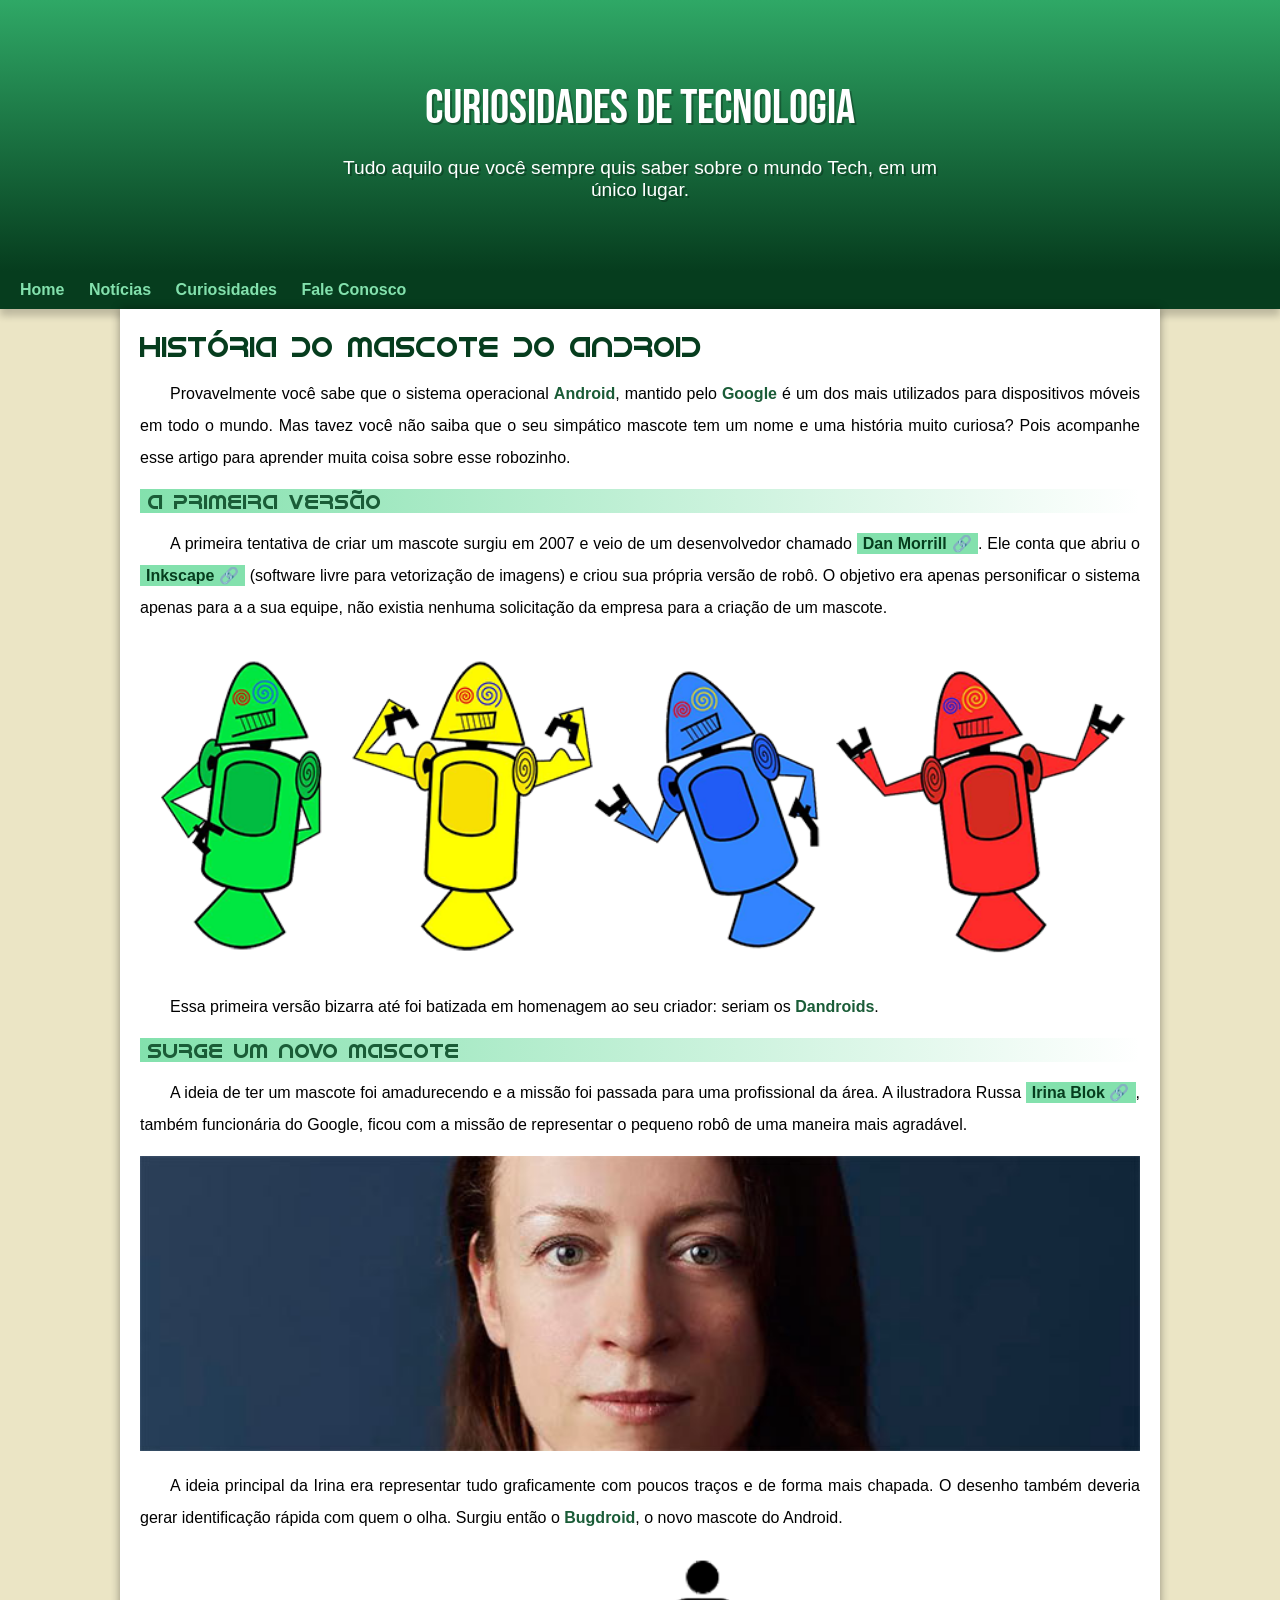
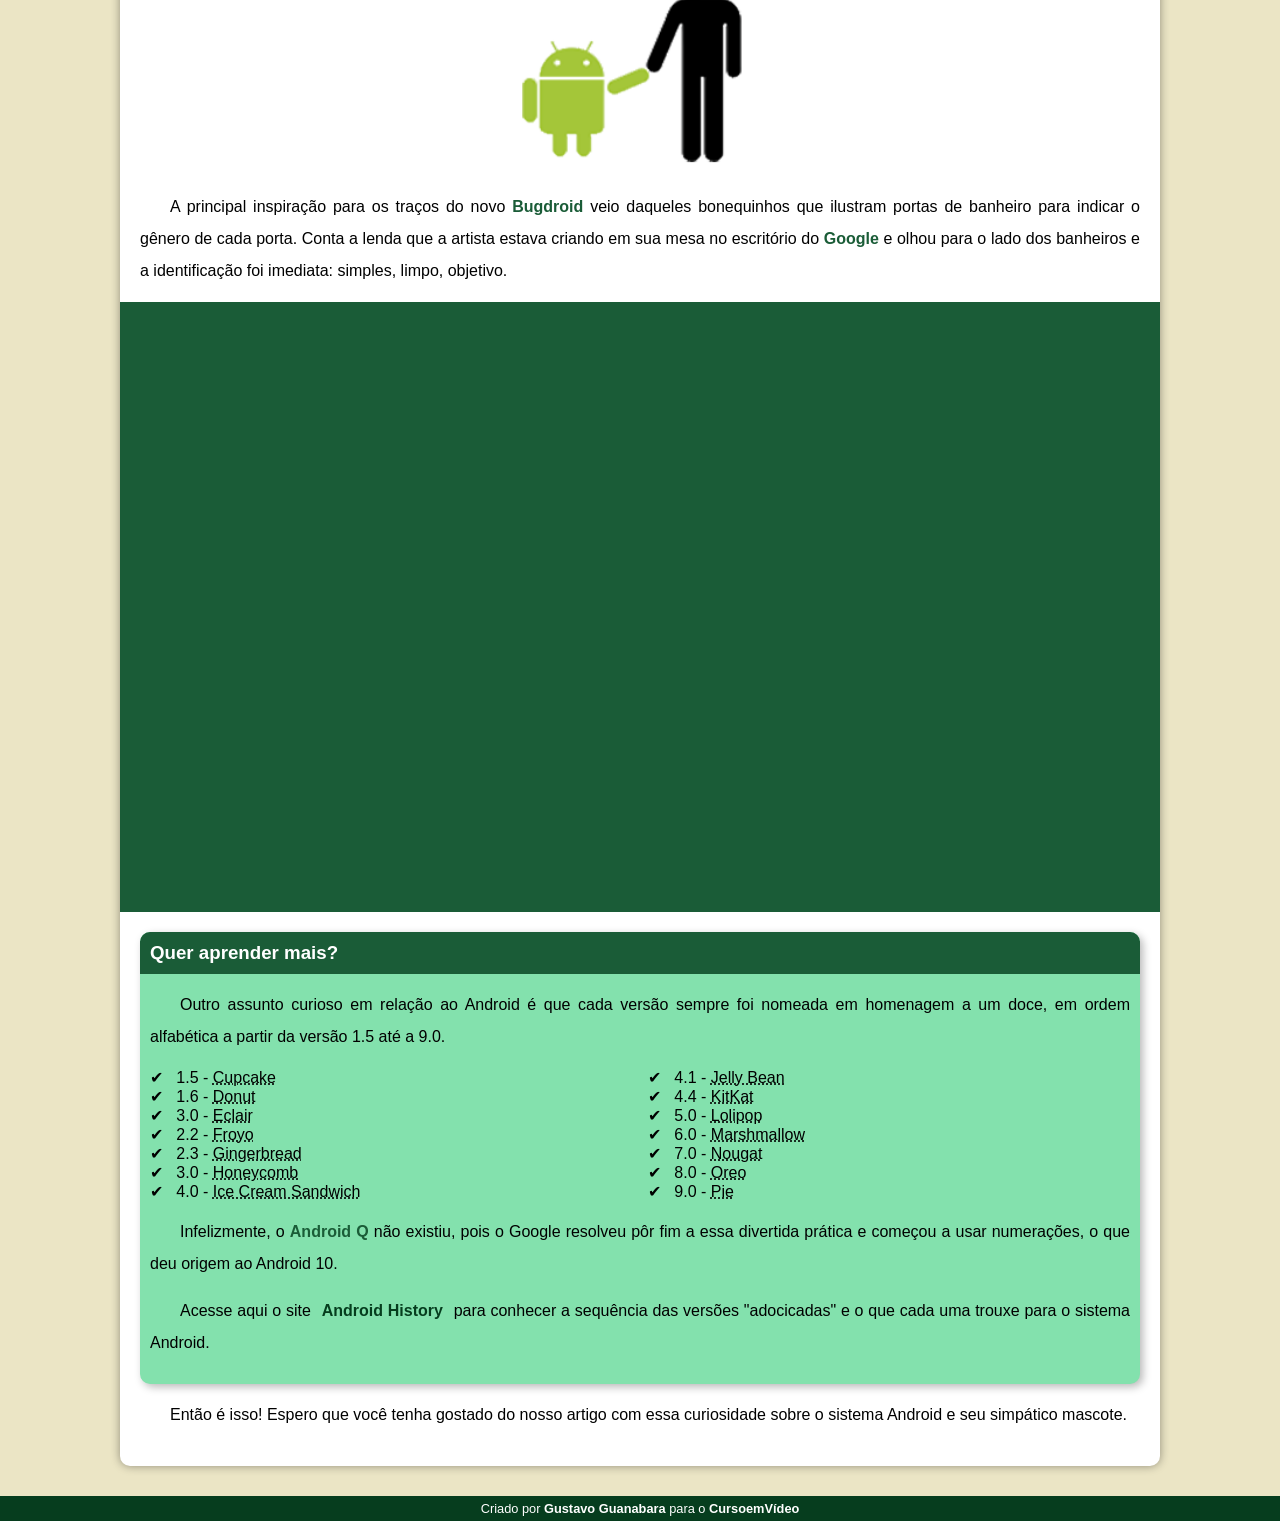
==== index.html @ 55320e2a "index" ====
<!DOCTYPE html>
<html lang="pt-br">
<head>
    <meta charset="UTF-8">
    <meta name="viewport" content="width=device-width, initial-scale=1.0">
    <title>Como surgiu o mascote do Android?</title>
    <link rel="shortcut icon" href="/imagens/favicon.ico" type="image/x-icon">
    <link rel="stylesheet" href="estilo/style.css"> 
</head>
<body>
    <header>
        <h1>
            CURIOSIDADES DE TECNOLOGIA
        </h1>
        <p>
            Tudo aquilo que você sempre quis saber sobre o mundo Tech, em um único lugar.
        </p>

    </header>
    <nav>
        <a href="#">Home</a>
        <a href="#">Notícias</a>
        <a href="#">Curiosidades</a>
        <a href="#">Fale Conosco</a>

    </nav>
    <main>
        <article>
            <h1>
                História do Mascote do Android
            </h1>

            <p>Provavelmente você sabe que o sistema operacional <strong>Android</strong>, mantido pelo <strong>Google</strong> é um dos mais utilizados para dispositivos móveis em todo o mundo. Mas tavez você não saiba que o seu simpático mascote tem um nome e uma história muito curiosa? Pois acompanhe esse artigo para aprender muita coisa sobre esse robozinho.</p>

            <h2>
                A primeira versão
            </h2>

            <p>
                A primeira tentativa de criar um mascote surgiu em 2007 e veio de um desenvolvedor chamado <a href="https://androidcommunity.com/dan-morrill-shows-us-the-android-mascot-that-almost-was-20130103/" target="_blank" class="externo">Dan Morrill</a>. Ele conta que abriu o <a href="https://inkscape.org/pt-br/ " target="_blank" class="externo">Inkscape</a> (software livre para vetorização de imagens) e criou sua própria versão de robô. O objetivo era apenas personificar o sistema apenas para a a sua equipe, não existia nenhuma solicitação da empresa para a criação de um mascote.
            </p>

            <picture>
                <source media="(max-width: 670px )" srcset="imagens/dan-droids-pq.png">
                <img src="/imagens/dan-droids.png" alt="Primeiro mascote do Android">
            </picture>

            <p>
                Essa primeira versão bizarra até foi batizada em homenagem ao seu criador: seriam os <strong>Dandroids</strong>.
            </p>

            <h2>
                Surge um novo mascote
            </h2>

            <p>
                A ideia de ter um mascote foi amadurecendo e a missão foi passada para uma profissional da área. A ilustradora Russa <a href="https://www.irinablok.com/android" target="_blank" class="externo">Irina Blok</a>, também funcionária do Google, ficou com a missão de representar o pequeno robô de uma maneira mais agradável.
            </p>

                <picture>
                    <source media="(max-width: 670px)" srcset="imagens/irina-blok-pq.jpg">
                    <img src="/imagens/irina-blok.jpg" alt="Irina Block, criadora do Bugdroid">
                </picture>

            <p>
                A ideia principal da Irina era representar tudo graficamente com poucos traços e de forma mais chapada. O desenho também deveria gerar identificação rápida com quem o olha. Surgiu então o <strong>Bugdroid</strong>, o novo mascote do Android.
            </p>

                <img src="/imagens/bugdroid.png" alt="Bugdroid" class="pequena">
            
            
            
            <p>

            A principal inspiração para os traços do novo <strong>Bugdroid</strong> veio daqueles bonequinhos que ilustram portas de banheiro para indicar o gênero de cada porta. Conta a lenda que a artista estava criando em sua mesa no escritório do <strong>Google</strong> e olhou para o lado dos banheiros e a identificação foi imediata: simples, limpo, objetivo.
            </p>

            <div class="video"><iframe width="560" height="315" src="https://www.youtube.com/embed/l2UDgpLz20M?si=7yYtXvxjVg7eA1jR" title="YouTube video player" frameborder="0" allow="accelerometer; autoplay; clipboard-write; encrypted-media; gyroscope; picture-in-picture; web-share" allowfullscreen></iframe></div>
            
             <aside>
                <h3>
                    Quer aprender mais?
                </h3> 
                 
                <p>
                    Outro assunto curioso em relação ao Android é que cada versão sempre foi nomeada em homenagem a um doce, em ordem alfabética a partir da versão 1.5 até a 9.0.
                
                </p>
    
                <ul>
                    <li>
                        1.5 - <abbr title="Bolo de Copo">Cupcake</abbr>
                    </li>
                    <li>
                        1.6 - <abbr title="Rosquinha">Donut</abbr>
                    </li>
                    <li>
                        3.0 - <abbr title="Bomba">Eclair</abbr>
                    </li>
                    <li>
                        2.2 - <abbr title="Iogurte Congelado">Froyo</abbr>
                    </li>
                    <li>
                        2.3 - <abbr title="Biscoito de Gengibre">Gingerbread</abbr>
                    </li>
                    <li>
                        3.0 - <abbr title="Favo de Mel">Honeycomb</abbr>
                    </li>
                    <li>
                        4.0 - <abbr title="Sanduiche de Sorvete">Ice Cream Sandwich</abbr>
                    </li>
                    <li>
                        4.1 - <abbr title="Jujuba">Jelly Bean</abbr>
                    </li>
                    <li>
                        4.4 - <abbr title="KitKat">KitKat</abbr>
                    </li>
                    <li>
                        5.0 - <abbr title="Pirulito">Lolipop</abbr>
                    </li>
                    <li>
                        6.0 - <abbr title="Marshmallow">Marshmallow</abbr>
                    </li>
                    <li>
                        7.0 - <abbr title="Torrone">Nougat</abbr>
                    </li>
                    <li>
                        8.0 - <abbr title="Oreo">Oreo</abbr>
                    </li>
                    <li>
                        9.0 - <abbr title="Torta">Pie</abbr>
                    </li>
                </ul>
    
                <p>
                    Infelizmente, o <strong>Android Q</strong> não existiu, pois o Google resolveu pôr fim a essa divertida prática e começou a usar numerações, o que deu origem ao Android 10.
                </p>
    
                <p>
                    Acesse aqui o site <a href="https://www.android.com/intl/en_uk/history/" target="_blank">Android History</a> para conhecer a sequência das versões "adocicadas" e o que cada uma trouxe para o sistema Android.
                </p>
             </aside>
            
                <p> 
                    Então é isso! Espero que você tenha gostado do nosso artigo com essa curiosidade sobre o sistema Android e seu simpático mascote.
                </p>
        </article>

    </main>
    <footer>
        <p>
            Criado por <a href="https://gustavoguanabara.github.io" target="_blank">Gustavo Guanabara</a> para o <a href="https://www.youtube.com/cursoemvideo" target="_blank">CursoemVídeo</a>
        </p>

    </footer>

</body>
</html>
---- estilo/style.css ----
@charset "UTF-8";
@import url('https://fonts.googleapis.com/css2?family=Bebas+Neue&display=swap');
@font-face {
    font-family: 'Android';
    src: url(../fontes/idroid.otf) format('opentype');
}
:root {
    --cor0: #ebe5c5;
    --cor1: #83e1ad;
    --cor2: #3ddc84;
    --cor3: #2fa866;
    --cor4: #1a5c37;
    --cor5: #063d1e;
    --fonte-padrao: Arial, Verdana, Helvetica, sans-serif;
    --fonte-destaque:  'Bebas Neue', cursive;
    --fonte-android: 'Android', cursive;
}
* {
margin: 0px;
padding: 0px;
}

body {
    background-color: var(--cor0);
    font-family: var(--fonte-padrao);
}

header > h1 {
    font-family: var(--fonte-destaque);
    color: white;
    padding-top: 40px;
    padding-bottom: 20px;
    text-shadow: 2px 2px 0px rgba(0, 0, 0, 0.277);
    font-size: 3em;
    font-weight: normal;
    
}
header {
    background-image: linear-gradient(to bottom, var(--cor3) , var(--cor5) );
    text-align: center;
    min-height: 150px;
    padding-bottom: 40px;
    padding-top: 40px;
    
}

header > p {
    color: white;
    font-family: var(--fonte-padrao);
    font-size: 1.2em;
    max-width: 600px;
    padding-right: 10px;
    padding-left: 10px;
    margin: auto;
    margin-bottom: 30px;
    
    text-shadow: 2px 2px 0px rgba(0, 0, 0, 0.277);
}

nav {
    background-color: var(--cor5);
    padding: 10px;
    box-shadow: 0px 7px 7px rgba(0, 0, 0, 0.191);

}

nav > a {
    color: var(--cor1);
    text-decoration: none;
    padding: 10px;
    font-weight: bold;
    border-radius: 3px;
    }

    nav > a:hover {
        background-color: var(--cor3) ;
        color: var(--cor5);
    }

main {
    min-width: 300px;
    max-width: 1000px;
    background-color: white;
    margin: auto;
    padding: 20px;
    margin-bottom: 30px;
    box-shadow: 0px 0px 10px rgba(0, 0, 0, 0.39);
    border-radius: 0px 0px 10px 10px;
    
    
  
    
}
main h1 {
    color: var(--cor5);
    font-family: var(--fonte-android);
    font-weight: normal;
    font-size: 1.8em;
    
    
}

main h2 {
    font-family: Android;
    color: var(--cor4);
    font-size: 1.3em;
    background-image: linear-gradient( to right, var(--cor1), transparent);
    padding-left: 8px;
    font-weight: normal;
}

main p {
    margin: 15px 0px;
    text-align: justify;
    text-indent: 30px;
    line-height: 2em;
}
main strong {
    color: var(--cor4);
    font-weight: bold;
}

main a {
    text-decoration: none;
    font-weight: bold;
    color: var(--cor5);
    background-color: var(--cor1);
    padding: 2px 6px;

}
main a:hover {
    text-decoration: underline;
    color: var(--cor4);
}
main img {
    width: 100%;
    
}

main img.pequena {
    max-width: 350px;
    display: block;
    margin: auto;
}

div.video {
    background-color: var(--cor4);
    margin: 0px -20px 30px -20px;
    padding: 20px;
    padding-bottom: 59%;
    position: relative;
    margin-bottom: 20px;
    }

div.video > iframe {
    position: absolute;
    top: 5%;
    left: 5%;
    width: 90%;
    height: 90%;
}


aside {
    background-color: var(--cor1);
    border-radius: 10px;
    padding: 10px;
    box-shadow:  3px 3px 8px rgba(0, 0, 0, 0.277);
}
aside > ul {
    list-style-position: inside;
    columns: 2;
    list-style-type: '\2714\00A0\00A0';
}
aside > h3 {
    background-color: var(--cor4);
    color: white;
    padding: 10px;
    margin: -10px -10px 0px -10px;
    border-radius: 10px 10px 0px 0px;
}

a.externo::after {
    content: '\00A0\1F517';
}

footer {
    background-color: var(--cor5);
    color: white;
    text-align: center;
    font-size: 0.8em;
    padding: 5px;
    
}

footer a {
    color: white;
    text-decoration: none;
    font-weight: bolder;
}

footer a:hover {
    text-decoration: underline;
    color: var(--cor1);
    
}
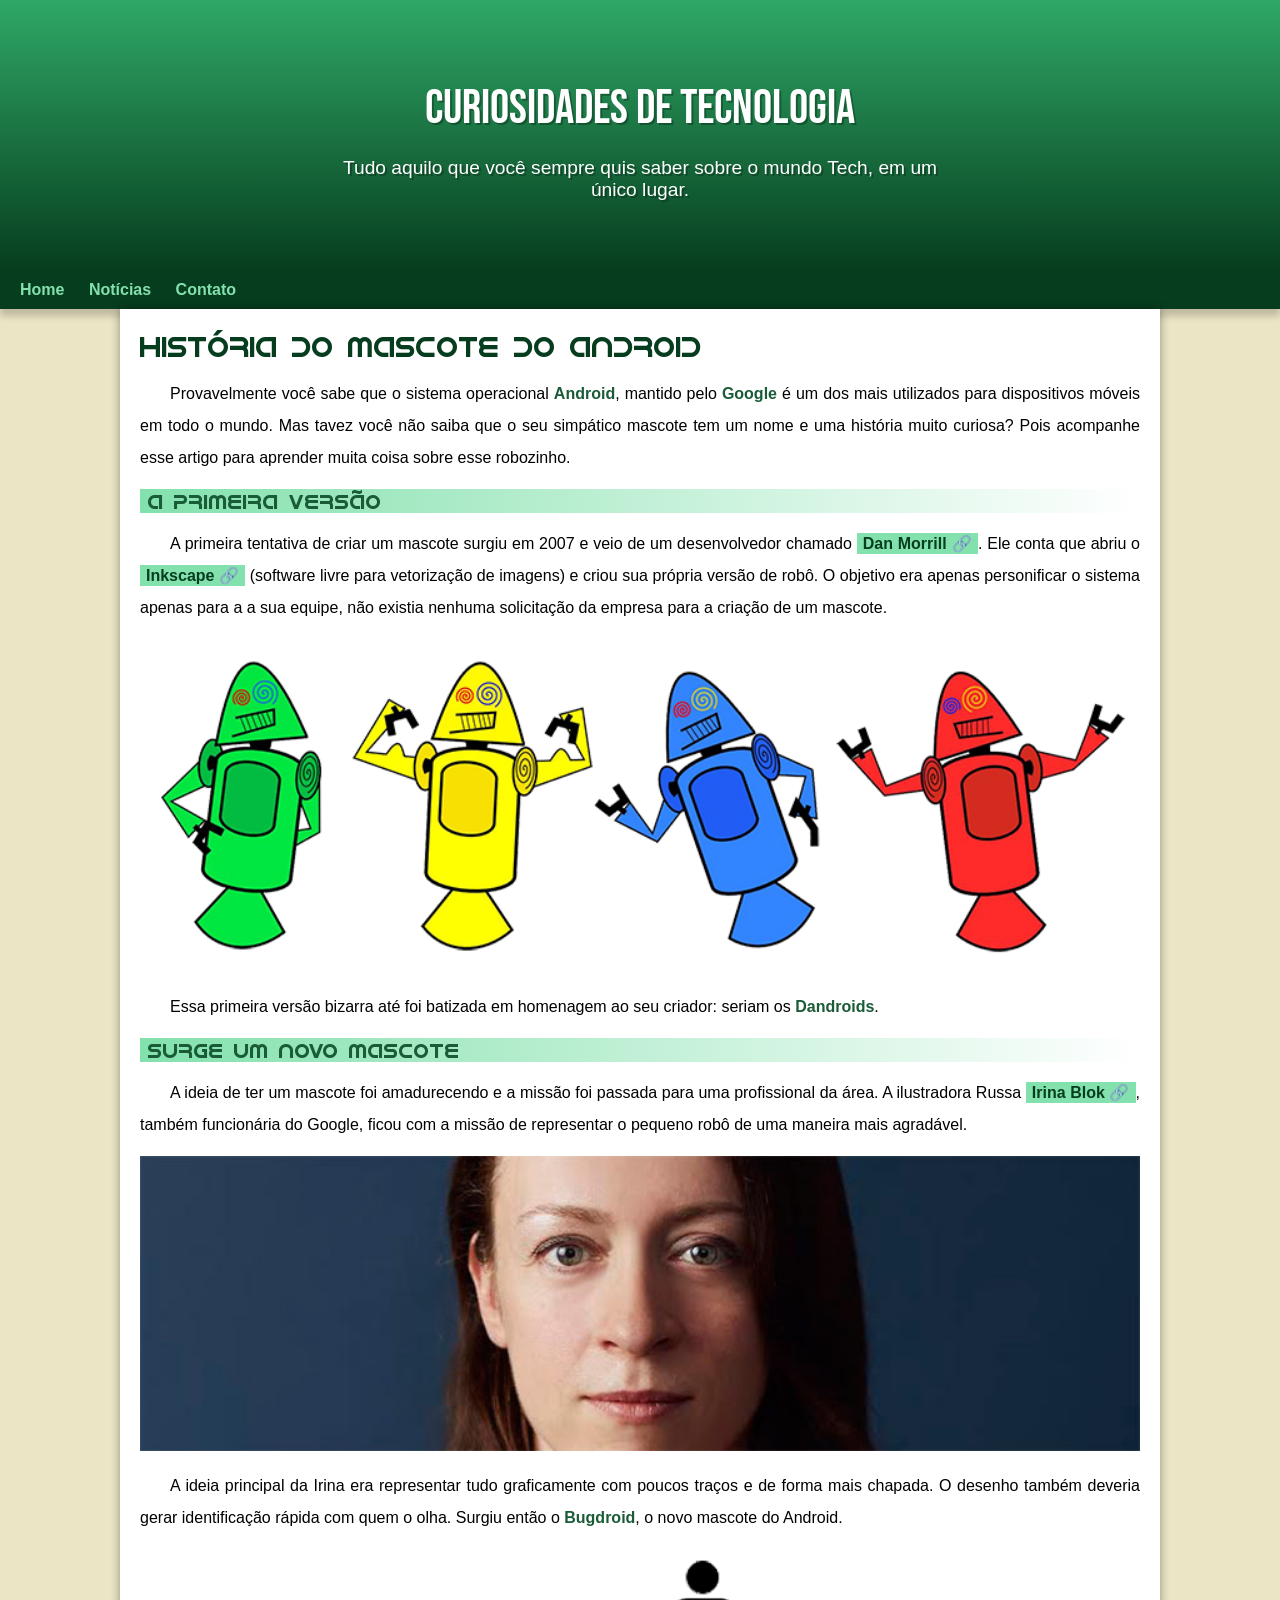
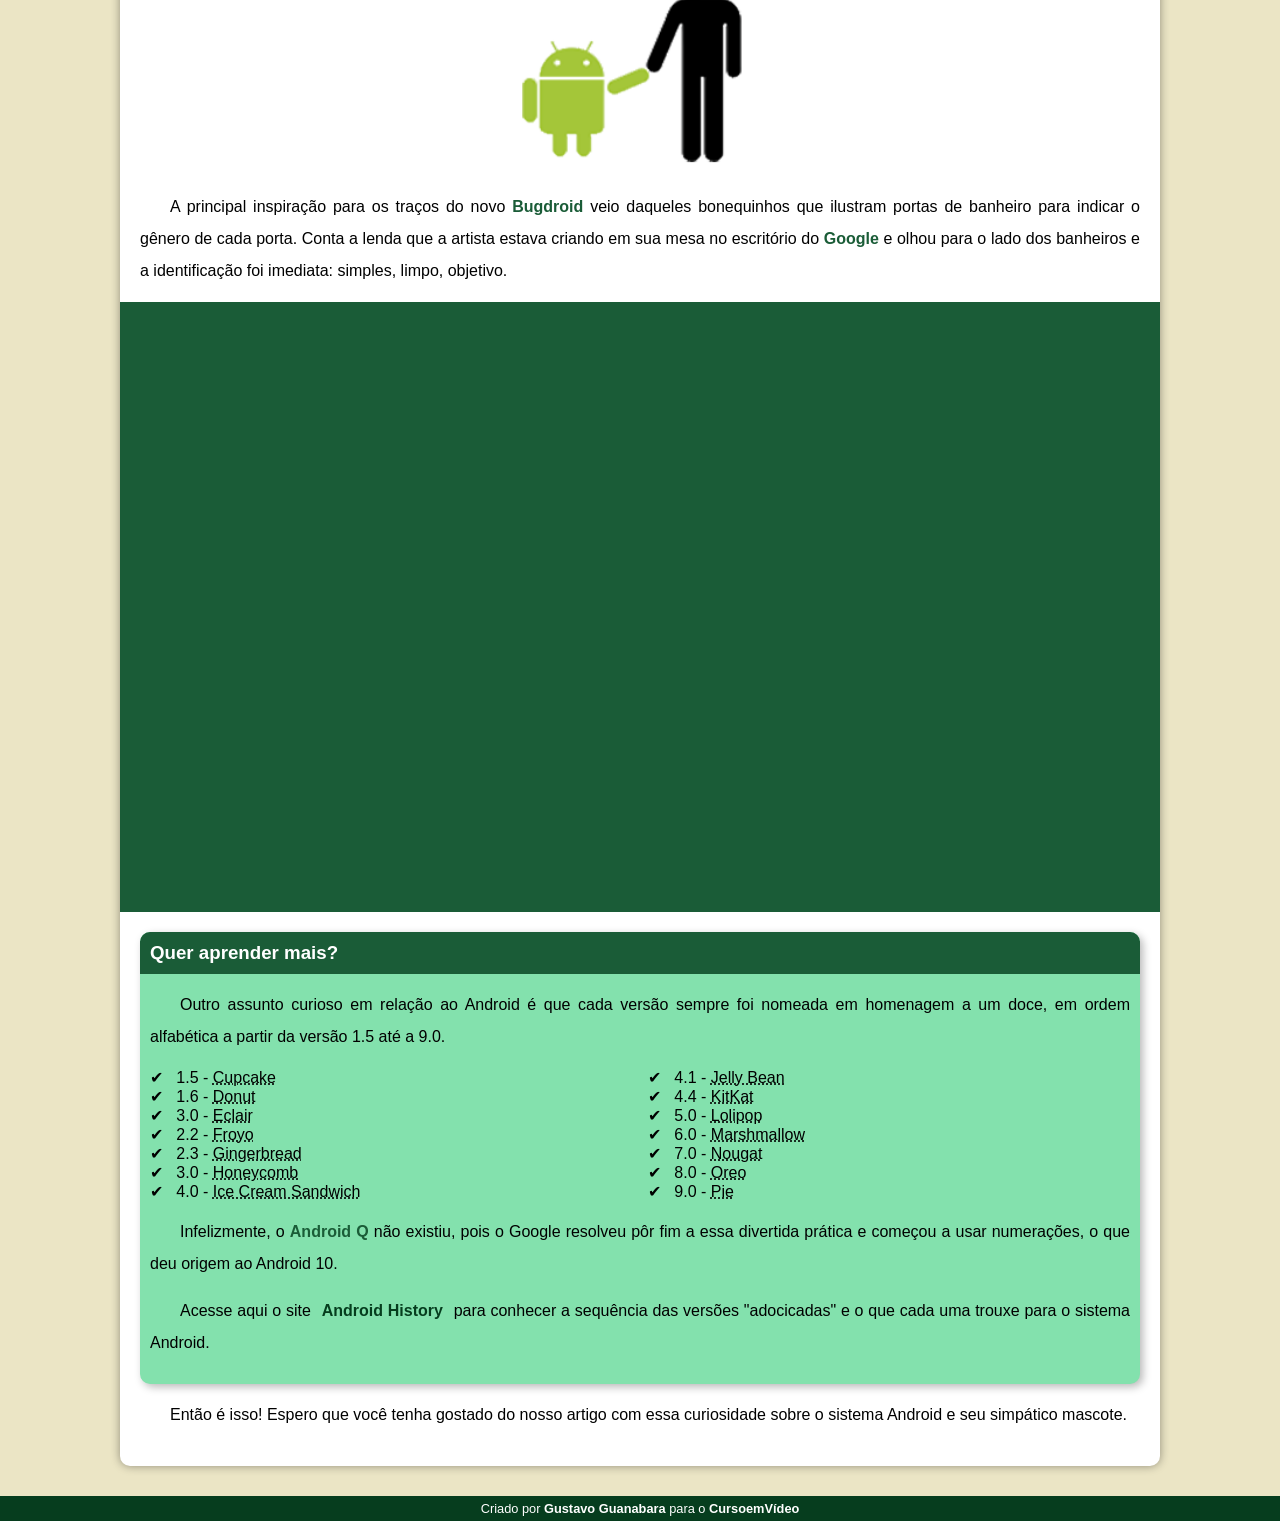
==== commit 6a702aa7: "Update index.html" ====
--- a/index.html
+++ b/index.html
@@ -20,8 +20,8 @@
     <nav>
         <a href="#">Home</a>
         <a href="#">Notícias</a>
-        <a href="#">Curiosidades</a>
-        <a href="#">Fale Conosco</a>
+        <a href="#">Contato</a>
+        
 
     </nav>
     <main>
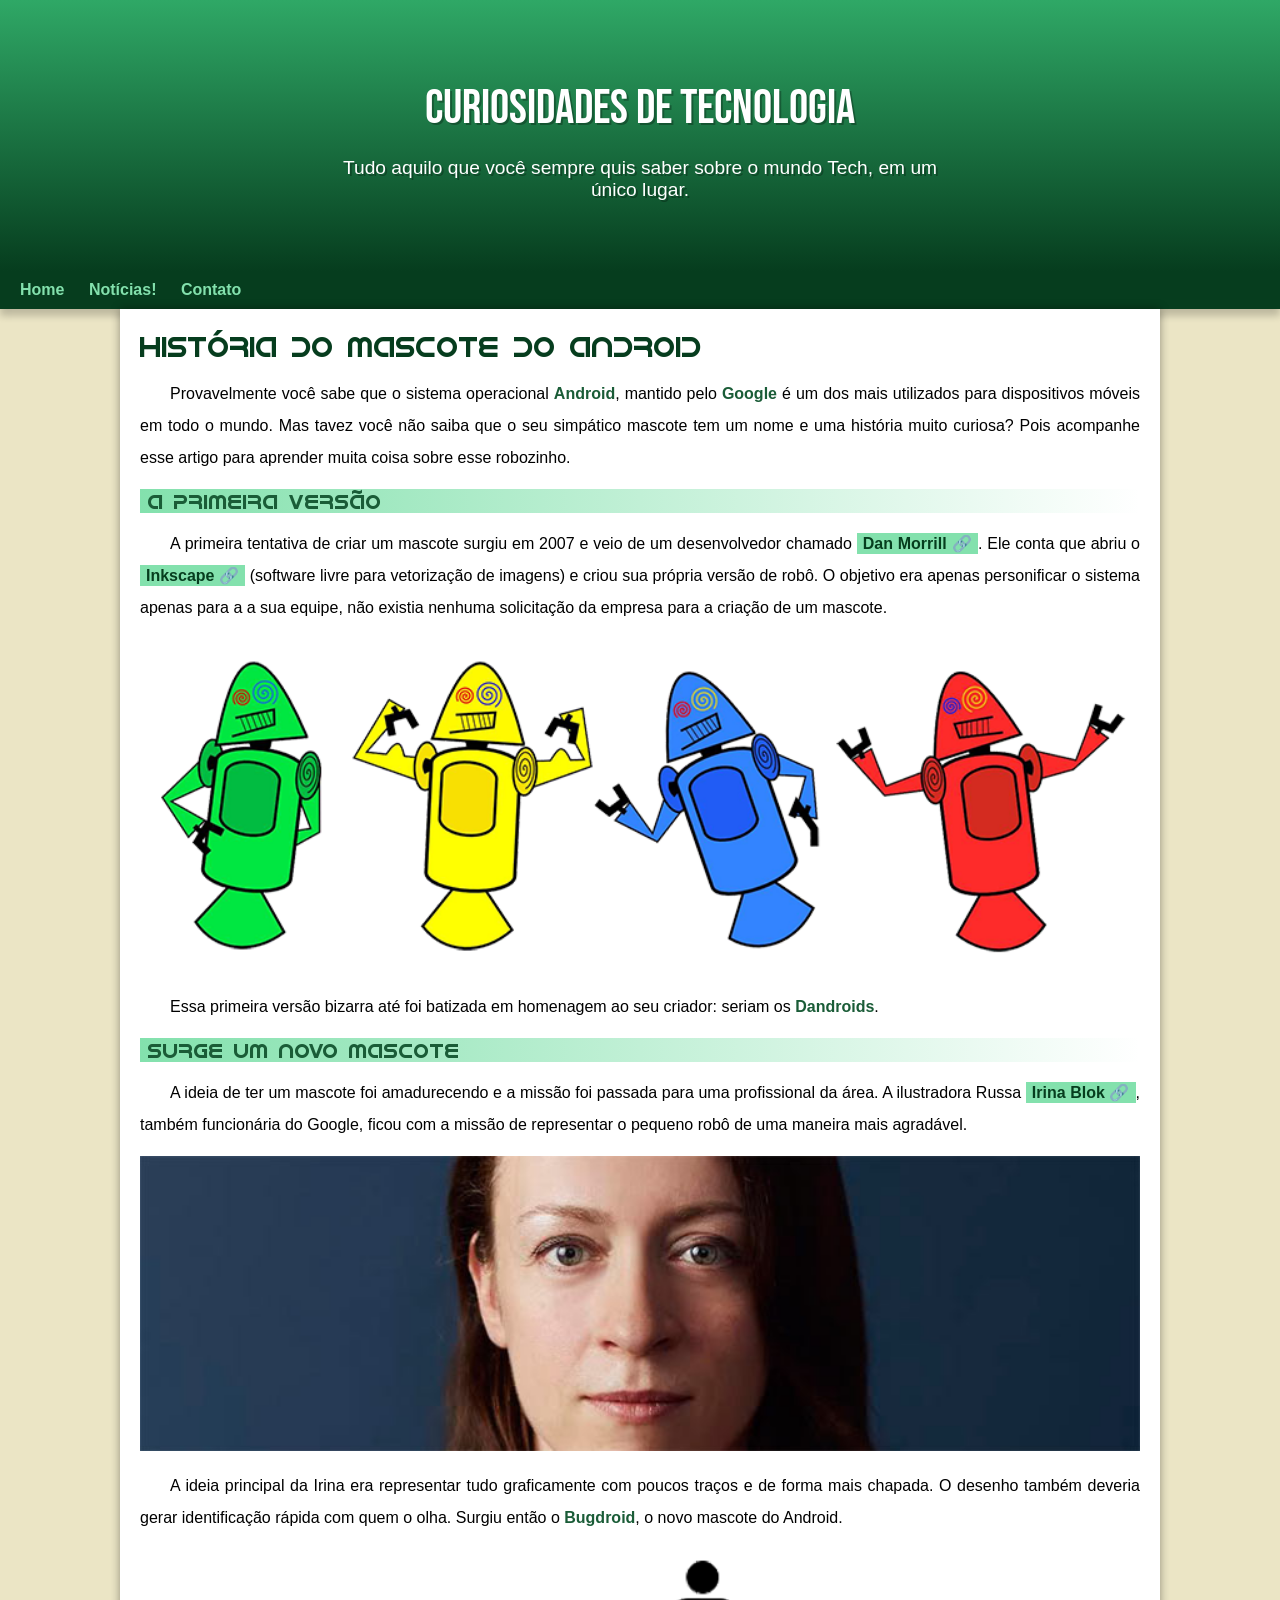
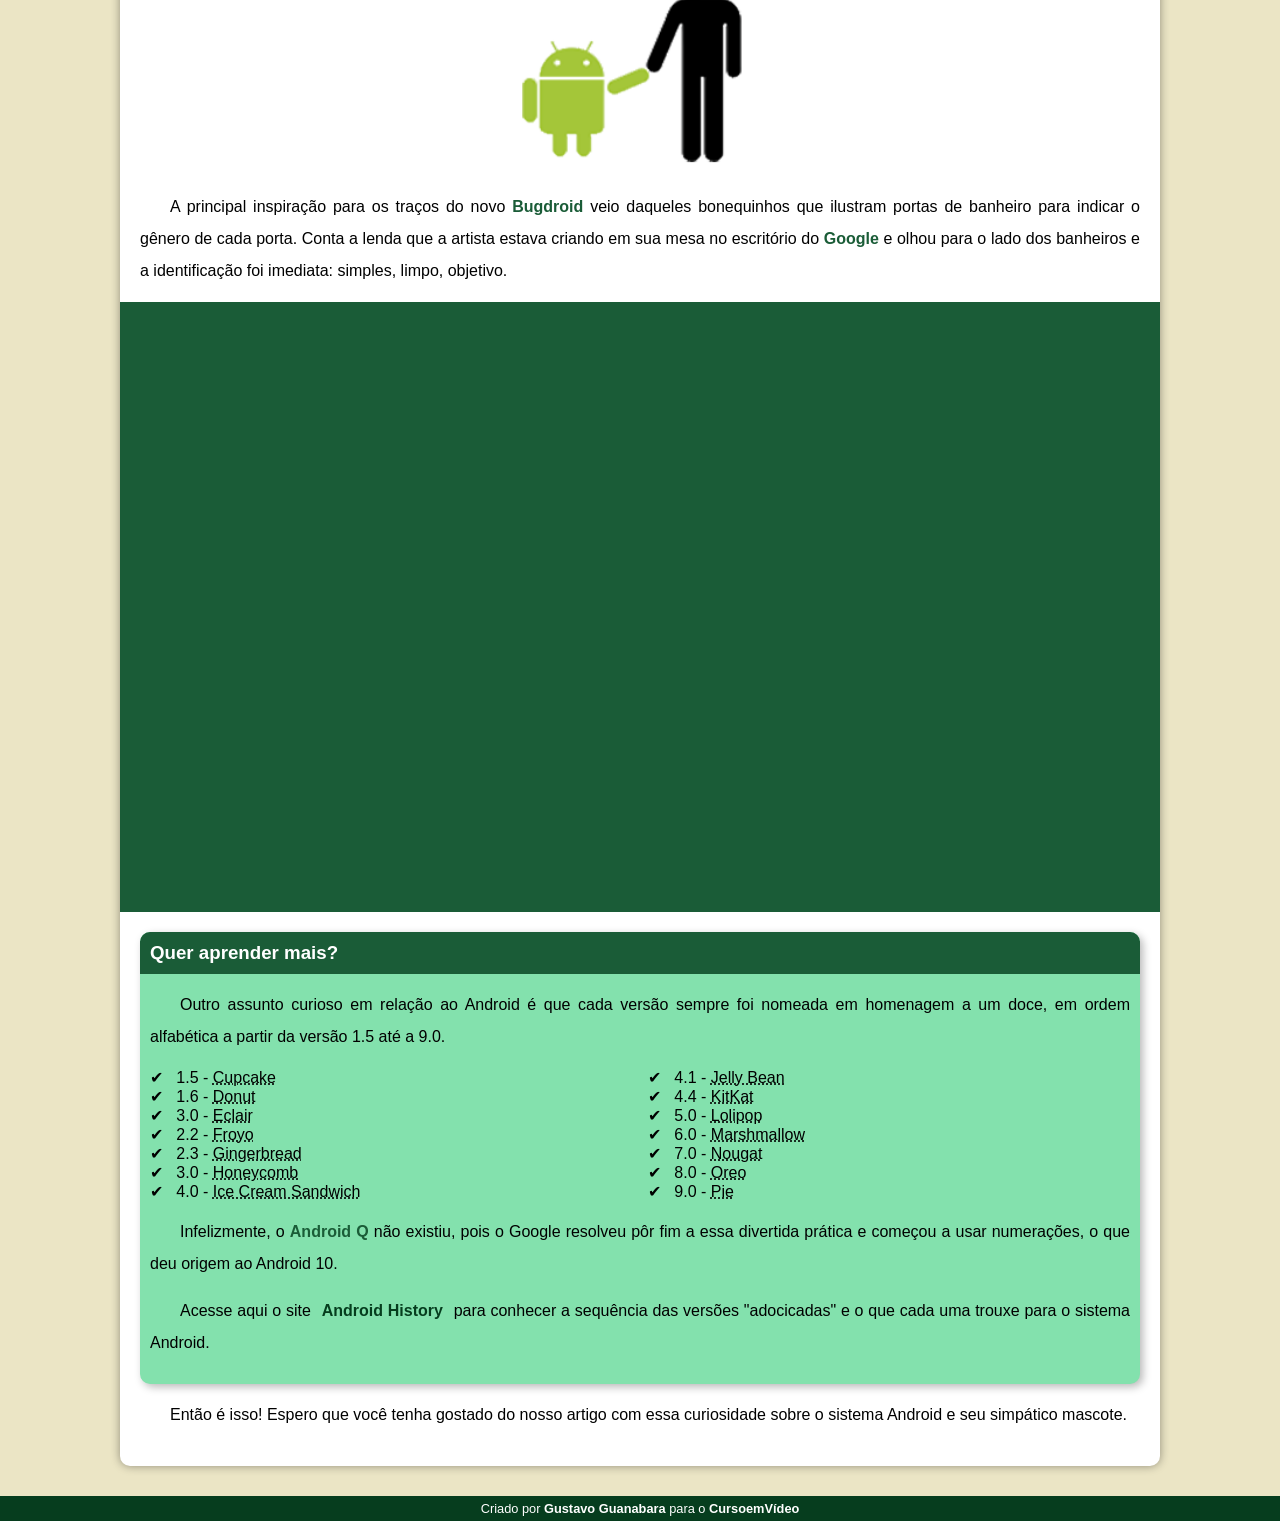
==== commit 14fffef7: "Update index.html" ====
--- a/index.html
+++ b/index.html
@@ -19,7 +19,7 @@
     </header>
     <nav>
         <a href="#">Home</a>
-        <a href="#">Notícias</a>
+        <a href="#">Notícias!</a>
         <a href="#">Contato</a>
         
 
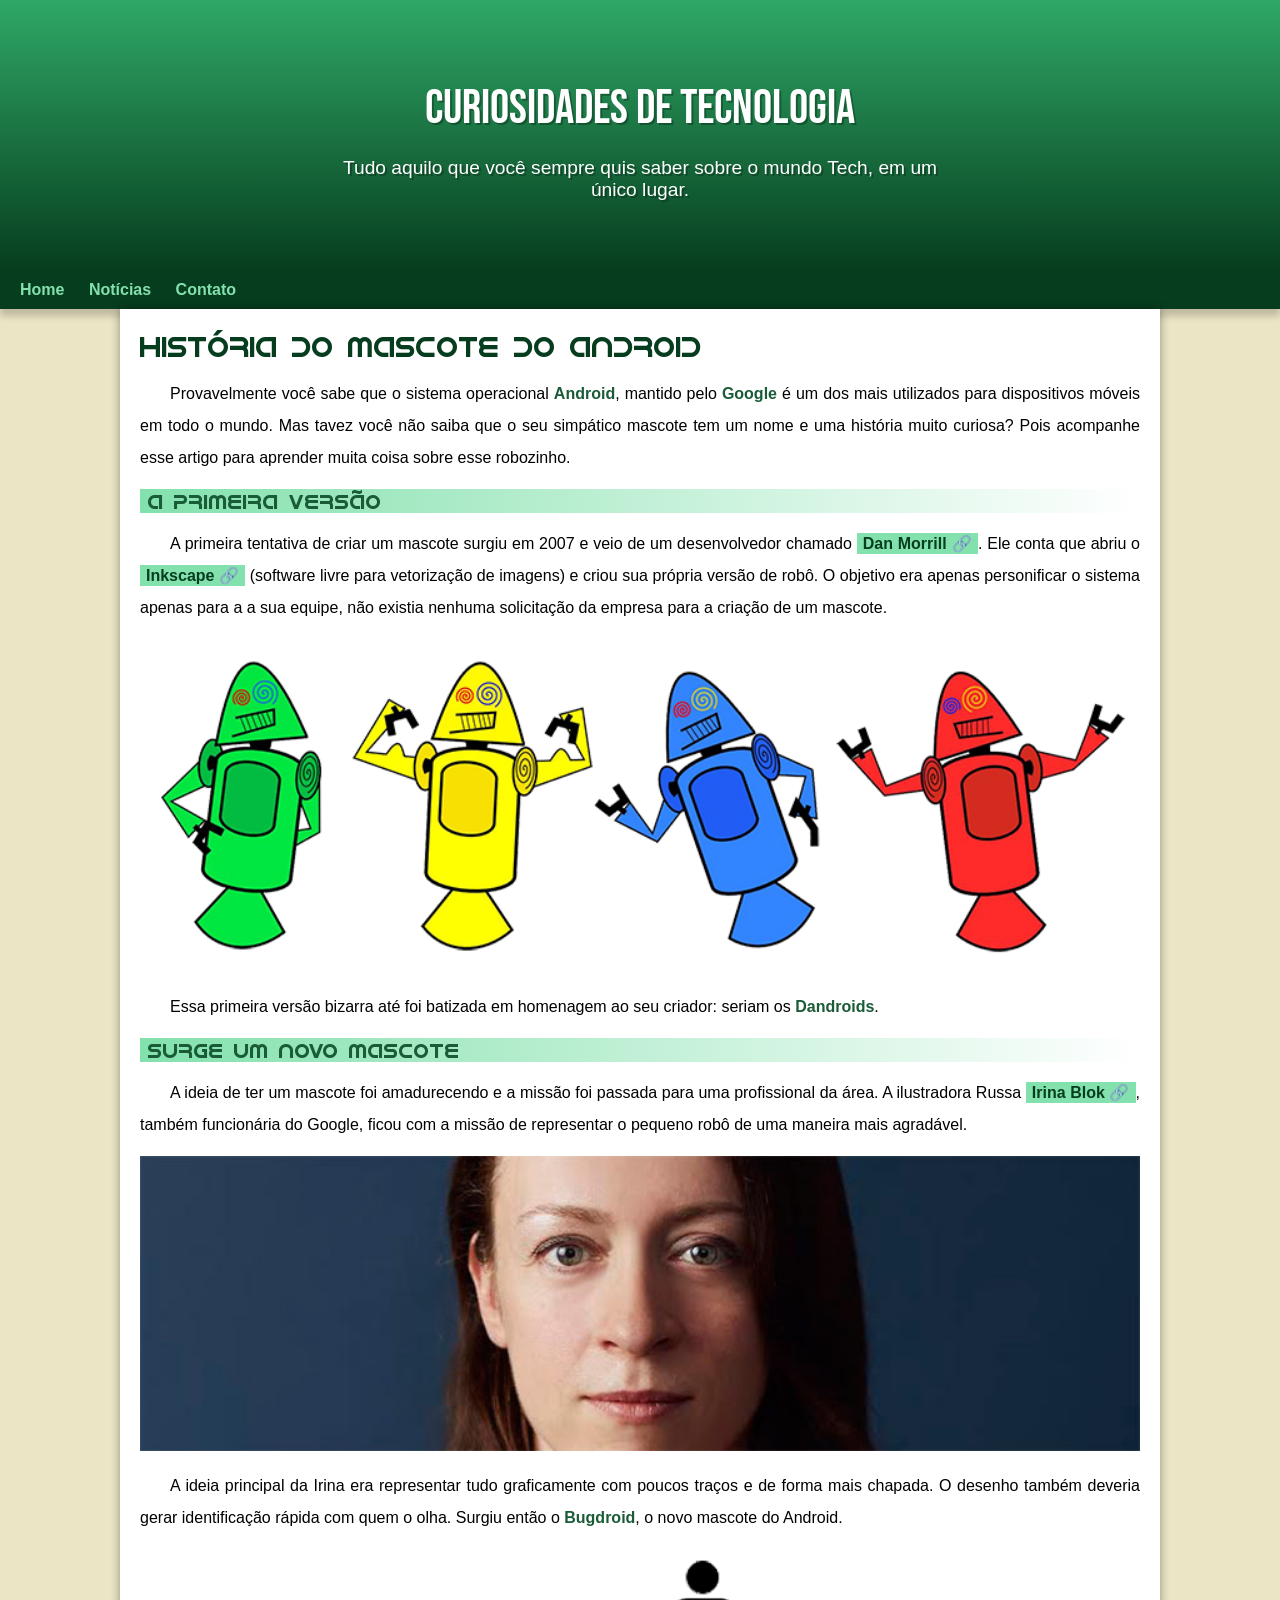
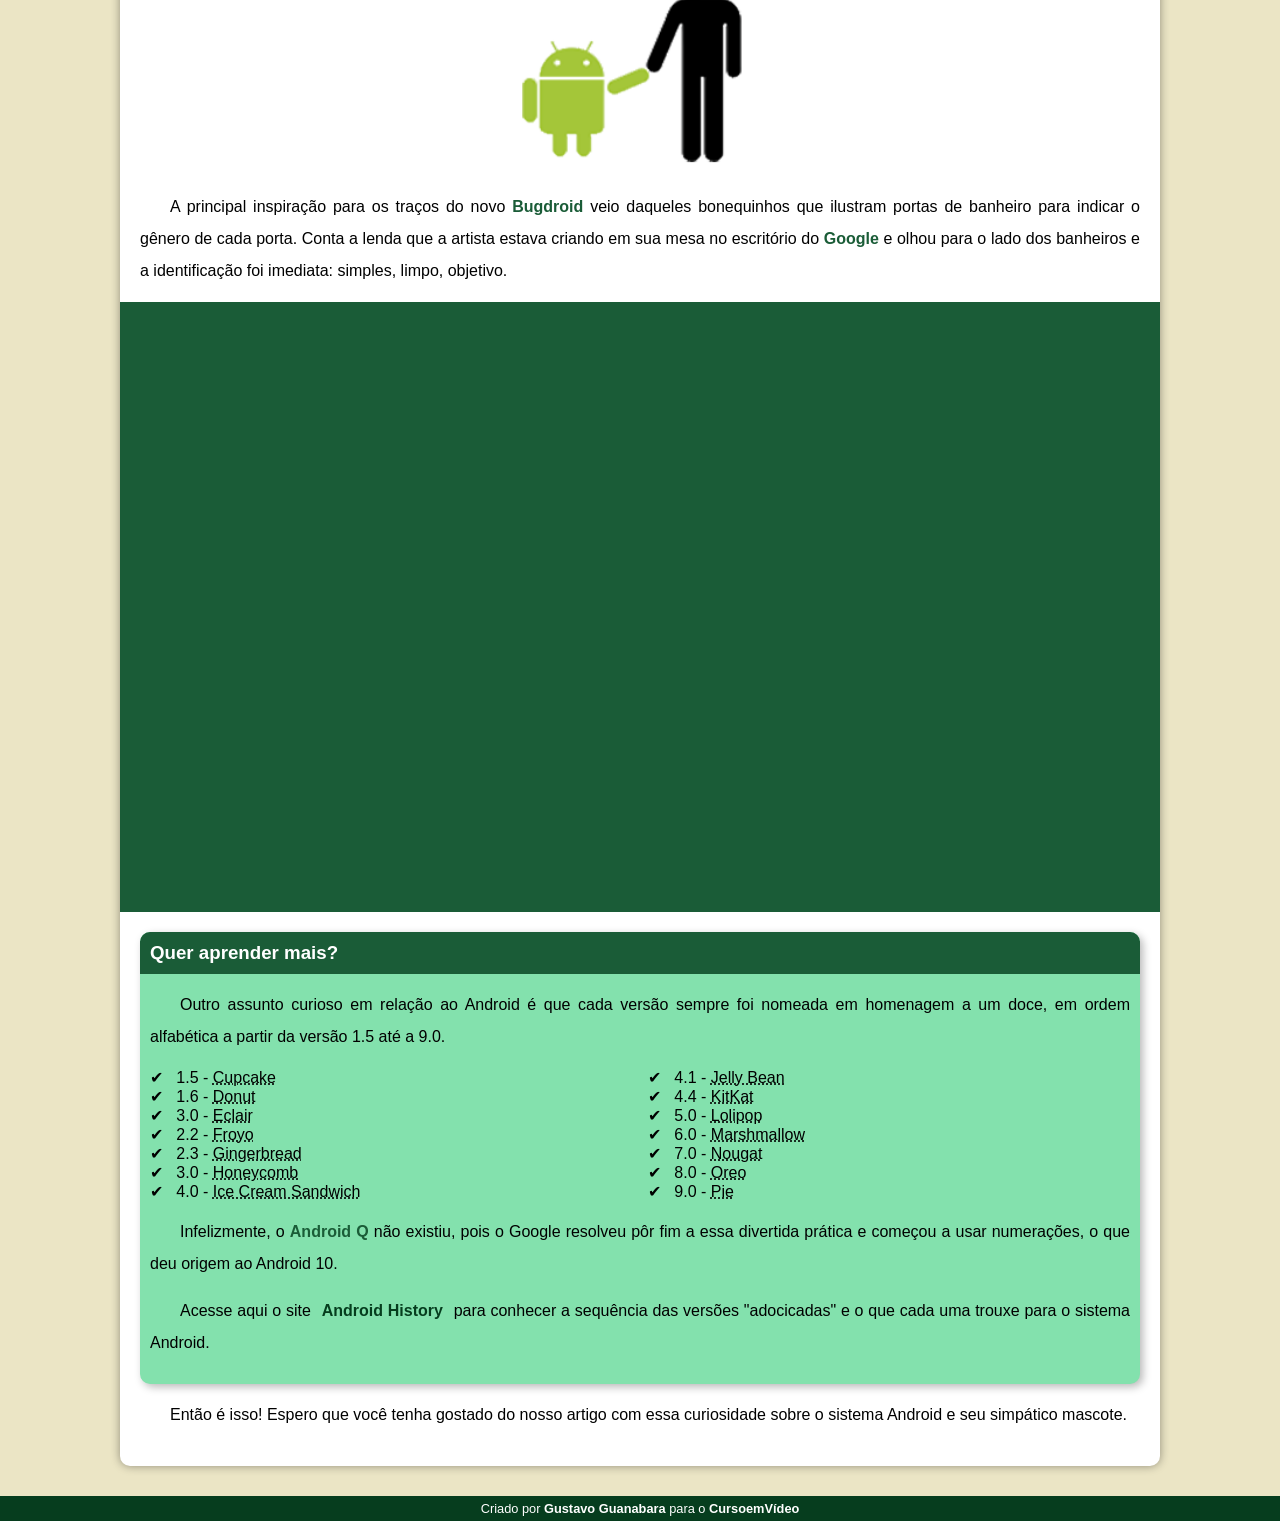
==== commit a24d8647: "Update index.html" ====
--- a/index.html
+++ b/index.html
@@ -19,7 +19,7 @@
     </header>
     <nav>
         <a href="#">Home</a>
-        <a href="#">Notícias!</a>
+        <a href="#">Notícias</a>
         <a href="#">Contato</a>
         
 
